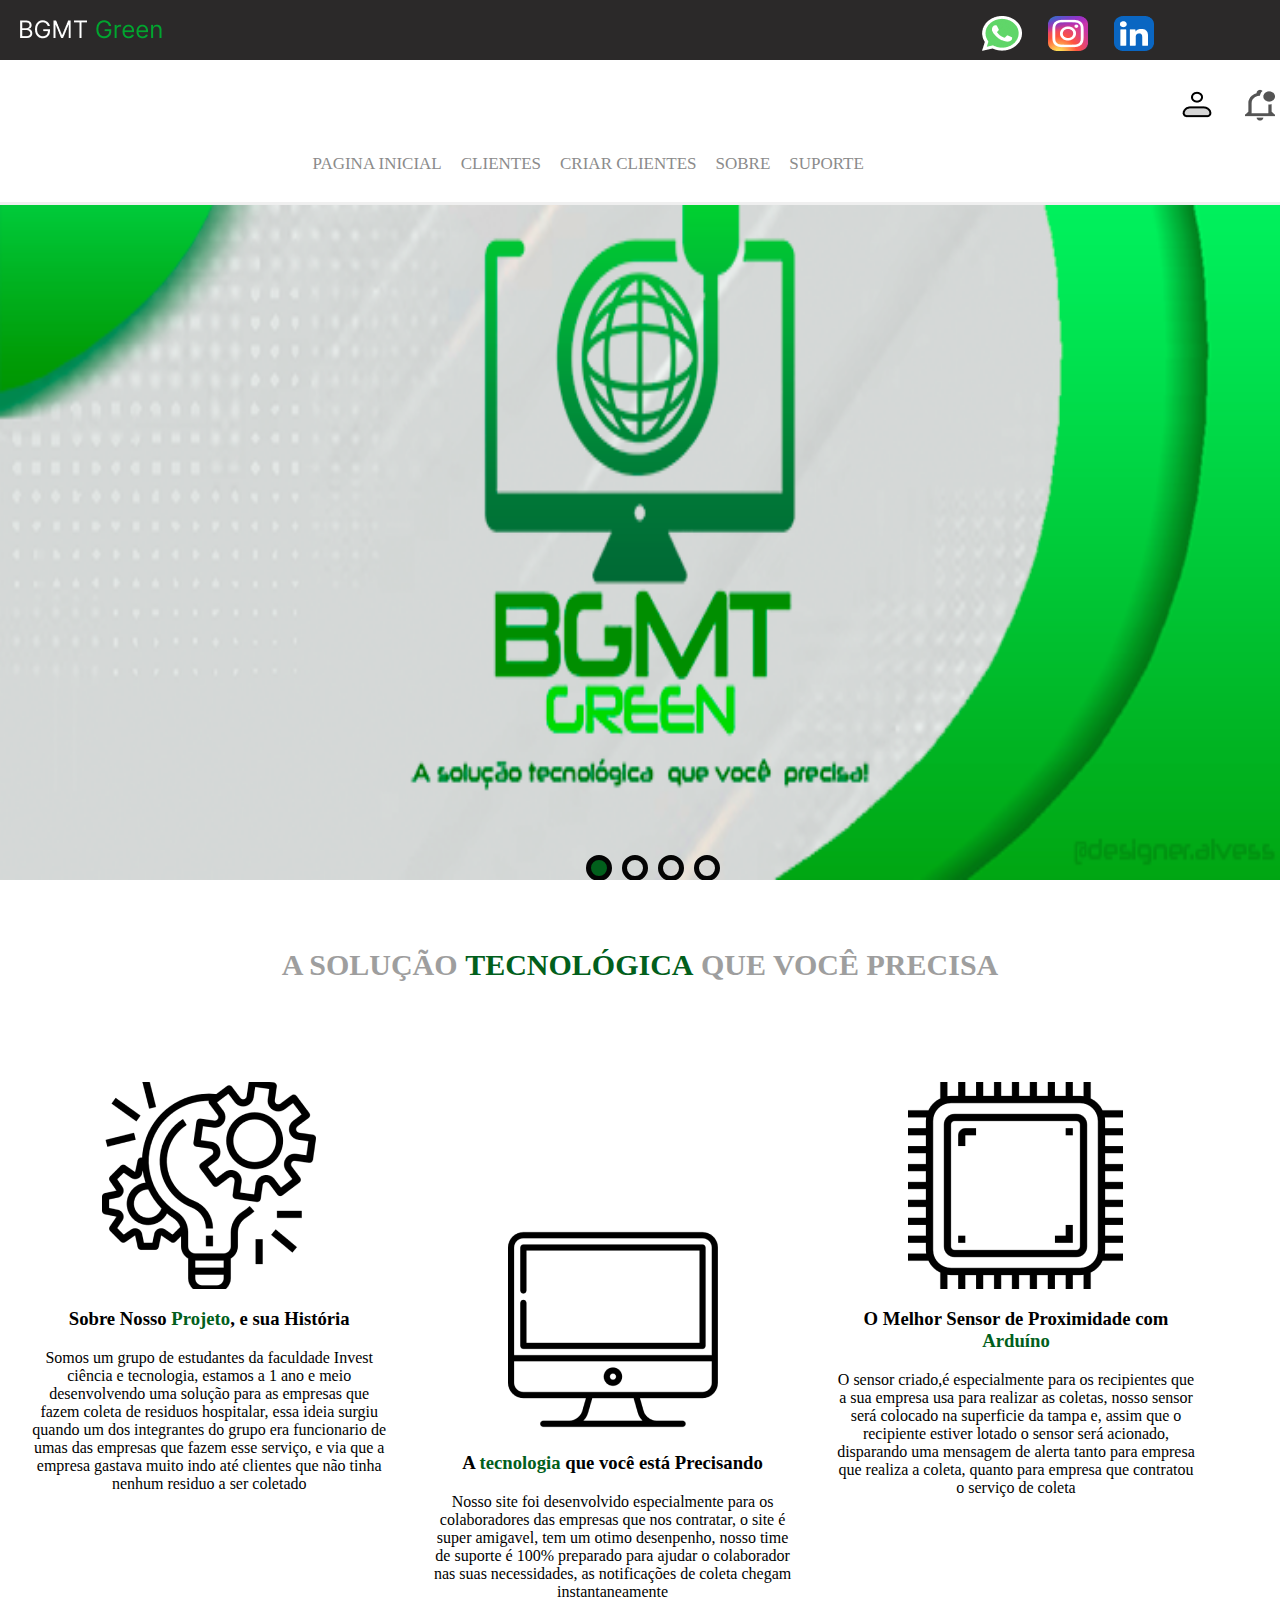
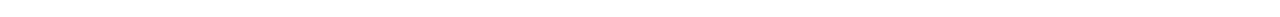
==== index.html @ 9d23214f "Add files via upload" ====
<html>

<head>
    <link rel="stylesheet" type="text/css" href="./MAIN.css">
    <link rel="stylesheet" type="text/css" href="./slick.css" />
    <title>BGMT Green</title>
    <link rel="icon" href="fav.ico" type="image/x-icon">
    <meta name="viewport" content="width=device-width, initial-scale=1.0">

</head>

<body>
    <header class="pagina-inicial">
        <main>
            <div class="header-1">
                <div class="logo">
                    <img src="./IMG/Logo.png" />
                </div>
                <div class="redes-sociais">
                    <ul>
                        <li>
                            <a href="#" onclick="redirecionarWhatsApp()">
                                <img src="./IMG/Whatsappp.png" class="WhatsApp">
                            </a>
                        </li>
                        <li>
                            <a href="#" onclick="redirecionarInstagram()">
                                <img src="./IMG/Instagramm.png" class="Instagram">
                            </a>
                        </li>
                        <li>
                            <a href="#" onclick="redirecionarLinkedIn()">
                                <img src="./IMG/Linkedinn.png" id="Linkedin" alt="Linkedin">
                            </a>
                        </li>
                    </ul>
                </div>
            </div>
            <div class="alert">
                <ul>
                    <li>
                        <a href="#" onclick="redirecionarNotificacao()">
                            <img src="./IMG/Notificação.png" id="Notificação" alt="Notificação">
                        </a>
                    </li>
                    <li>
                        <a href="#" onclick="">
                            <img src="./IMG/Perfil.png" id="Perfil" alt="Perfil">
                        </a>
                    </li>
                </ul>
            </div>
            </div>
        </main>
    </header>
    <main class="col-100 menu-urls">
        <div class="header-2">
            <div class="home">
                <ul>
                    <li>
                        <a href="./index.html">Pagina Inicial</a>
                    </li>
                    <li>
                        <a href="./clientes.html">Clientes</a>
                    </li>
                    <li>
                        <a href="./criarclientes.html">Criar Clientes</a>
                    </li>
                    <li>
                        <a href="">Sobre</a>
                    </li>
                    <li>
                        <a id="emailLink" href="#">Suporte</a>
                    </li>
                </ul>
            </div>
        </div>
    </main>
    <div class="col-100">
        <div class="slider-home">
            <img src="./IMG/Banner01.png" />
            <img src="./IMG/Banner02.png" />
            <img src="./IMG/Banner03.png" />
            <img src="./IMG/Banner04.png" />
        </div>
    </div>
    <div class="col-100 frase-texto">
        <div class="content texto-destaque">
            <h1>a solução <strong>tecnológica</strong> que você precisa</h1>
            <div class="col-3 bloco-texto">
                <img src="./IMG/Logoprojeto.png" />
                <h3>Sobre Nosso <strong>Projeto</strong>, e sua História </h3>
                <p>Somos um grupo de estudantes da faculdade Invest ciência e tecnologia, estamos a 1 ano e meio
                    desenvolvendo uma solução para as empresas que fazem coleta de residuos hospitalar,
                    essa ideia surgiu quando um dos integrantes do grupo era funcionario de umas das empresas que fazem
                    esse serviço,
                    e via que a empresa gastava muito indo até clientes que não tinha nenhum residuo a ser coletado</p>
            </div>
            <div class="col-3 bloco-texto" style="margin-top: 14em;">
                <img src="./IMG/LogoPC.png" />
                <h3>A <strong>tecnologia</strong> que você está Precisando</h3>
                <p>Nosso site foi desenvolvido especialmente para os colaboradores das empresas que nos contratar,
                    o site é super amigavel, tem um otimo desenpenho, nosso time de suporte é 100% preparado para ajudar
                    o colaborador nas suas necessidades,
                    as notificações de coleta chegam instantaneamente</p>
            </div>
            <div class="col-3 bloco-texto">
                <img src="./IMG/Arduino.png" />
                <h3>O Melhor Sensor de Proximidade com <strong>Arduíno</strong></h3>
                <p>O sensor criado,é especialmente para os recipientes que a sua empresa usa para realizar as coletas,
                    nosso sensor será colocado na superficie da tampa e, assim que o recipiente estiver lotado o sensor
                    será acionado,
                    disparando uma mensagem de alerta tanto para empresa que realiza a coleta, quanto para empresa que
                    contratou o serviço de coleta</p>
            </div>
        </div>
    </div>
    <script type="text/javascript" src="./jquery.js"></script>
    <script type="text/javascript" src="./jquery.migrate.js"></script>
    <script type="text/javascript" src="./slick.min.js"></script>
    <script type="text/javascript" src="./script.js"></script>
</body>

</html>
---- MAIN.css ----
body {
    width: 100%;
    height: 100%;
    margin: 0 auto;
}

ul {
    padding: 0px ! important;
}

.pagina-inicial {
    width: 100%;
    background-color: #2b2929;
    height: 60px;
}

main,
.content {
    margin: 0 auto;
    width: 100%;
    max-width: 1280px;
    position: relative;
}

.logo {
    padding: 20px;
    float: left;
    width: 50%;
}

.redes-sociais ul li {
    margin-left: 22px;
    display: inline-block;
    float: none;
    list-style: none;
}

.redes-sociais {
    width: 25%;
    float: right;
}

.header-2 {
    background-color: #ffffff;
    width: 100%;
    max-width: 685px;
    margin: 0 auto;
    padding: 16px;
}

.menu-urls {
    height: 80px;
    border-bottom: 3px solid #efefef;
}

.home ul li {
    display: inline-block;
    color: #8b8b8b;
    margin-left: 15px;
    height: 50px;
}

.home ul li:hover {
    border-bottom: 3px solid #025F1C;
}

.home ul li a:hover {
    color: #025F1C;
}

.home ul li a {
    color: #8b8b8b;
    text-decoration: none;
    font-size: 17px;
    text-transform: uppercase;
}

.home {
    width: 90%;
    float: left;
}

.col-100 {
    width: 100%;
    float: left;
    position: relative;
}

.slider-home {
    height: 75%;
}

button.slick-prev {
    font-size: 0px;
    border: none;
    width: 25px;
    height: 51px;
    z-index: 9;
    background-color: transparent;
    position: absolute;
    background-image: url('../BGMT-green/IMG/Anterior.png');
    top: 45%;
    left: 14%;
}

button.slick-next {
    font-size: 0px;
    border: none;
    width: 25px;
    height: 51px;
    z-index: 9;
    background-color: transparent;
    position: absolute;
    background-image: url('../BGMT-green/IMG/Proximo.png');
    top: 45%;
    right: 14%;
}

.slick-list {
    width: 100% !important;
}

.slick-initialized {
    overflow: hidden;
}

.slick-dots li button {
    font-size: 0px;
    border: 5px solid #040404;
    width: 26px;
    height: 26px;
    background: transparent;
    border-radius: 50%;
    cursor: pointer;
}

.slick-dots {
    margin: 0 auto;
    width: 47%;
    position: absolute;
    left: 45%;
    top: 650px;
}

li.slick-active button {
    background-color: #025F1C;
}

.slick-dots li {
    padding-left: 10px;
    display: inline-block;
}

.texto-destaque {
    text-align: center;
}

.texto-destaque h1 {
    color: #9e9e9e;
    font-size: 30px;
    text-transform: uppercase;
}

.texto-destaque strong {
    color: #025F1C;
}

.col-3 {
    margin-left: 15px;
    padding-left: 15px;
    padding-right: 15px;
    width: 28%;
    float: left;
    position: relative;
}

.bloco-texto {
    margin-top: 5em;
}

.frase-texto {
    margin-top: 3em;
}

.alert ul li {
    margin-left: 23px;
    display: block;
    float: right;
    list-style: none;
}

.alert {
    width: 80%;
    float: right;
}
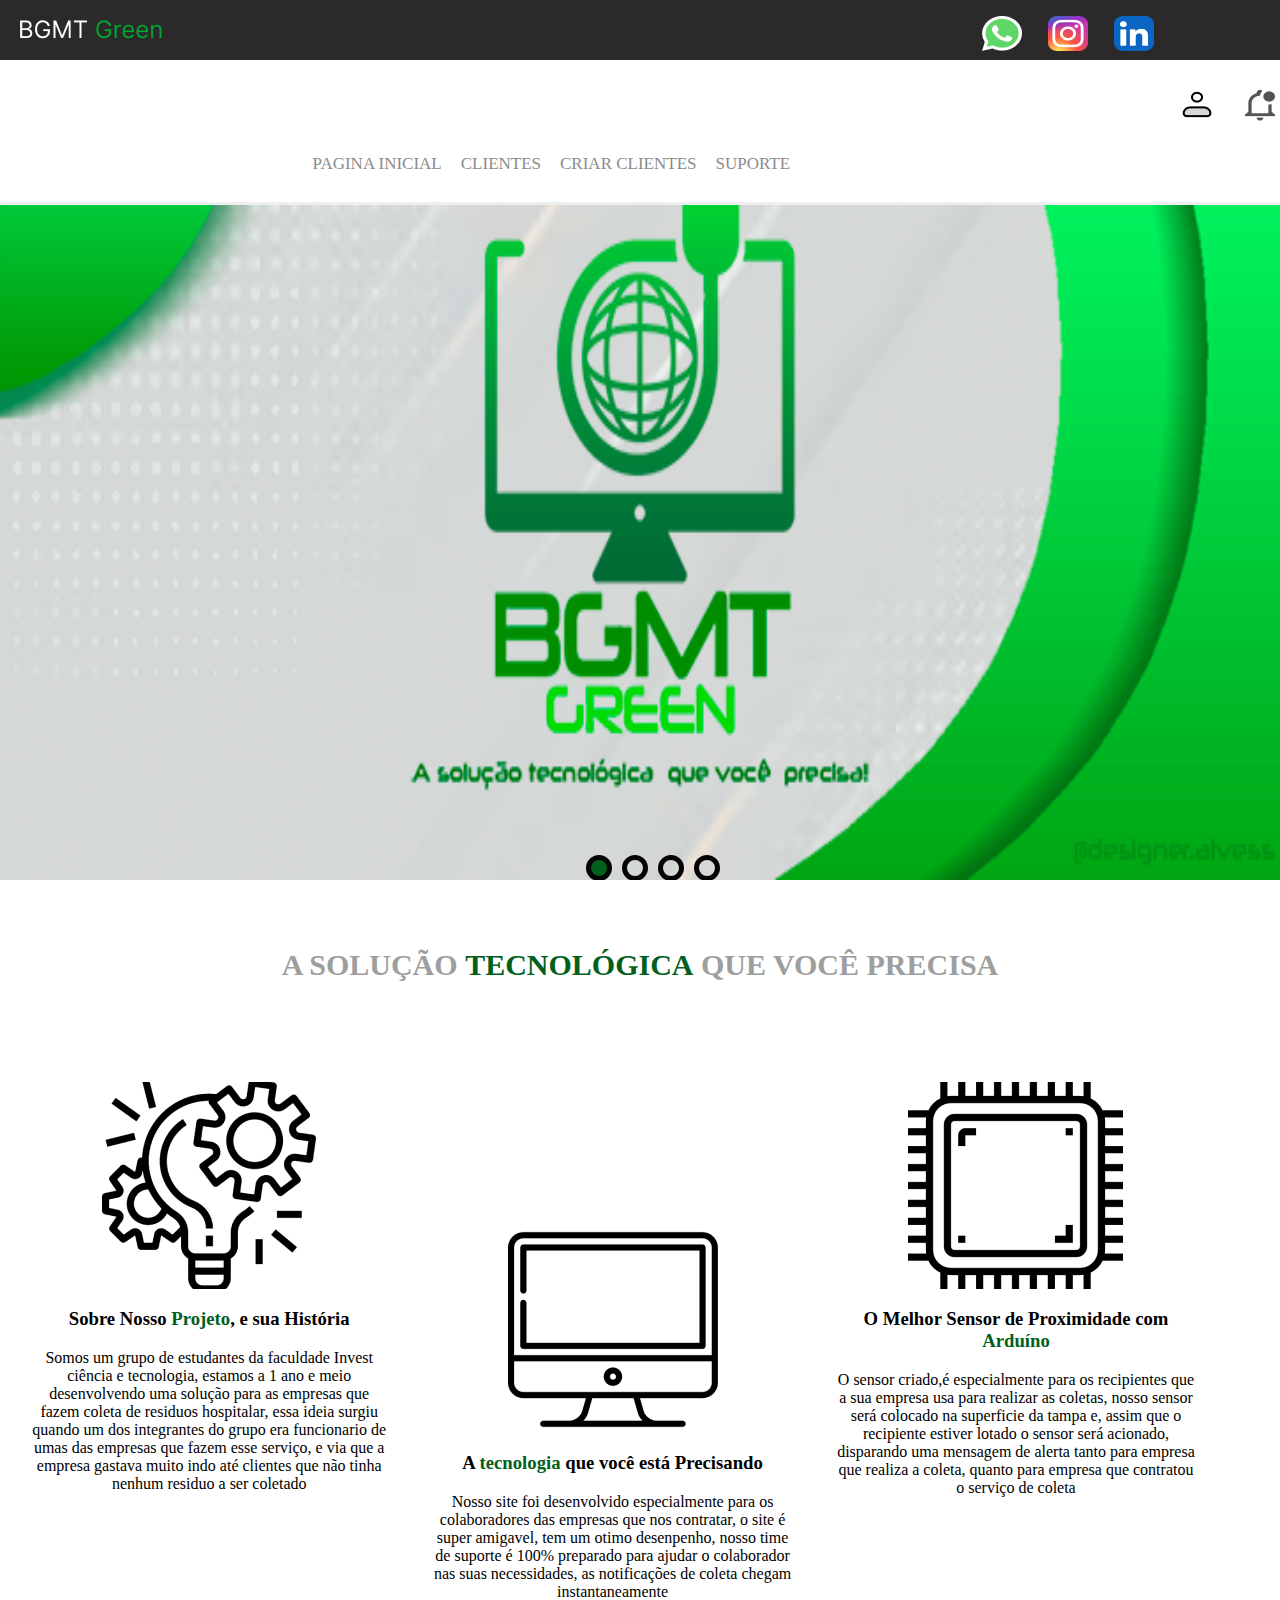
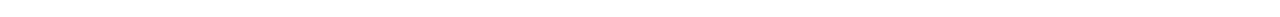
==== commit 39ecd941: "Att 23.08.2023" ====
--- a/index.html
+++ b/index.html
@@ -39,12 +39,12 @@
             <div class="alert">
                 <ul>
                     <li>
-                        <a href="#" onclick="redirecionarNotificacao()">
+                        <a href="./notificacao.html" onclick="redirecionarNotificacao()">
                             <img src="./IMG/Notificação.png" id="Notificação" alt="Notificação">
                         </a>
                     </li>
                     <li>
-                        <a href="#" onclick="">
+                        <a href="./perfil.html" onclick="">
                             <img src="./IMG/Perfil.png" id="Perfil" alt="Perfil">
                         </a>
                     </li>
@@ -65,9 +65,6 @@
                     </li>
                     <li>
                         <a href="./criarclientes.html">Criar Clientes</a>
-                    </li>
-                    <li>
-                        <a href="">Sobre</a>
                     </li>
                     <li>
                         <a id="emailLink" href="#">Suporte</a>
